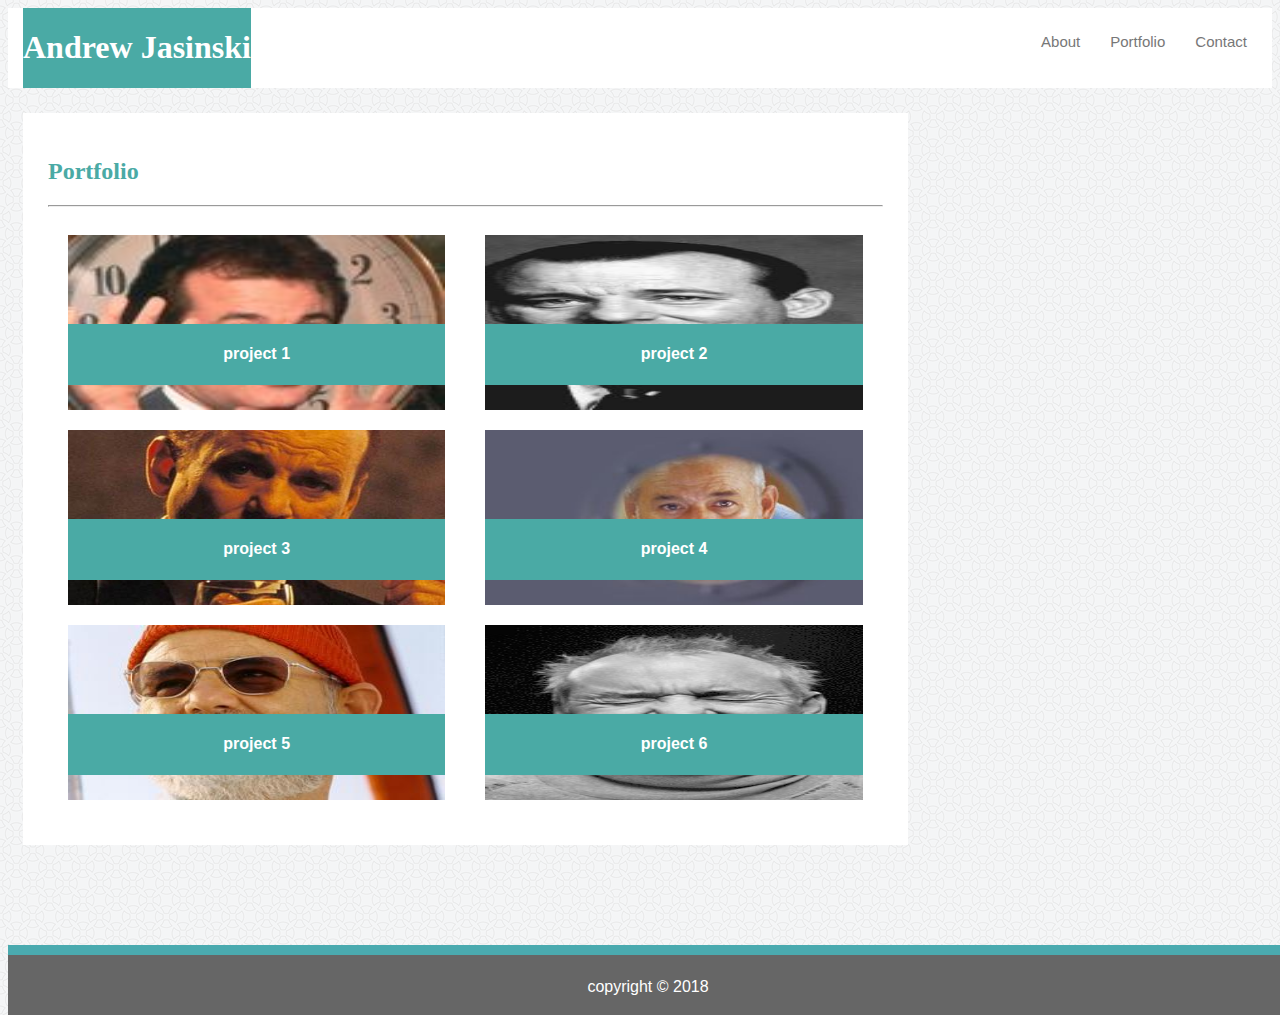
==== portfolio.html @ 6e618aa1 "final" ====
<!DOCTYPE html>
<html lang="en-us">

<head>

  <meta charset="UTF-8">
  <meta name="viewport" content="width=device-width">

  <title>Andrew Jasinski</title>

  <!--<link rel="stylesheet" href="assets/css/reset.css">-->
  <link rel="stylesheet" href="assets/css/style.css">
  <link rel="stylesheet" href="assets/css/headerstyle.css">
  <link rel="stylesheet" href="assets/css/footerstyle.css">
  <link rel="stylesheet" href="assets/css/imagestyle.css">



</head>


<body class="background">
  
    <header class="topnav">
            <div class="container">
            <div class="brand">
                <h1>Andrew Jasinski</h1>
            </div>
            <nav>
                <ul>
                    <li><a href="contact.html">Contact</a></li>
                    <li><a href="portfolio.html">Portfolio</a></li>
                    <li><a href="index.html">About</a></li>
                </ul>    
            </nav>  
            </div>
        </header>
    
    <div class="box-container">
        <div class="box-set">
            <h2>Portfolio</h2>
                <hr>

            <div class="row">
                <div class="column">
                    <div class="img-container">
                        <img class="portfolio" src="assets/images/murray1.jpg" alt="project1"/>
                        <div class="text-block">
                            <h4>project 1</h4> 
                        </div>
                    </div>
                    <div class="img-container">
                        <img class="portfolio" src="assets/images/murray3.jpg" alt="project3"/>
                        <div class="text-block">
                            <h4>project 3</h4>
                        </div>
                    </div>
                    <div class="img-container">
                        <img class="portfolio" src="assets/images/murray5.jpg" alt="project5"/>
                        <div class="text-block">
                            <h4>project 5</h4>
                        </div>
                    </div>
                </div>
                
                <div class="column">
                    <div class="img-container">
                        <img class="portfolio" src="assets/images/murray2.jpg" alt="project2"/>
                        <div class="text-block">
                            <h4>project 2</h4>
                        </div>
                    </div>
                    <div class="img-container">
                        <img class="portfolio" src="assets/images/murray4.jpg" alt="project4"/>
                        <div class="text-block">
                            <h4>project 4</h4>
                        </div>
                    </div> 
                    <div class="img-container">
                        <img class="portfolio" src="assets/images/murray6.jpg" alt="project6"/>
                        <div class="text-block">
                            <h4>project 6</h4>
                        </div>
                    </div>                 
                </div>
            </div>    
        </div>
    </div>

    <footer>
        <p>copyright &copy; 2018</p>
    </footer>

</body>
---- assets/css/style.css ----
body {
    font-family: 'Arial', 'Helvetica Neue', Helvetica, sans-serif;
    color: #777777;
}

.topnav {
    width: 100%;
    margin: auto;
    overflow: hidden;
} 
.container {
    width: 100%;
    margin: auto;
    overflow: hidden;
}

.box-container {
    width: 70%;
    margin-left: 15px;
    margin-right: 15px;
    overflow: hidden;
}

.box-set {
    position: relative;
    background: #ffffff;
    margin-top: 25px;
    padding: 25px;
}

.background {
    background-image: url("../images/circles-light.png"); 
}

#form-text {
    padding-bottom: 5px;
    font-family: 'Arial', 'Helvetica Neue', Helvetica, sans-serif;
    color: #777777;
}

input[type=text]{
    margin: 10px 0;
} 

input[type=email]{
    margin: 10px 0;
}

textarea[type=text] {
    margin: 10px 0;
}



h2 {
    font-family: 'Georgia', Times, Times New Roman, serif;
    color: #4aaaa5;
}


p { 
    line-height: 2.0;
}
 

  /*Media Queries*/

@media(max-width:980px){
    .box-container{     
       width: 66%;
       margin: 0;
       padding: 0;
    }

    .box-set{
        margin-left: 15px;
        margin-right: 5px;
    }

    .column,
    .img-container {
        flex: 100%;
        max-width: 100%;
        margin: 0;
        padding: 0;
    }

    img.profile {
        width: 35%;
    }

     .profile-container{
        width: 30%;
    }

}

@media(max-width:768px){
    .box-container{
        width: 100%;
        margin: 10px 15px;
    }

    .box-set{
        margin-right: 5%;
    }
    
    .column,
    .img-container{
        flex: 100%;
        max-width: 100%;

    }

    li{
        margin-top: 10px;
    }

     .profile-container {
        width: 30%;
    }


}

@media(max-width:640px){
    header{
        position: static;
    }

    header .brand{
        float: none;
        text-align: center;
        width: 100%;
    }

    nav {
        position: relative;
        margin-right: 25%;
        padding: 0;
        text-align: center;
    }

    li {
        margin-top: 0;
    }

    img.portfolio {
        width: 100%;
        flex: 100%;
    }

    .profile-container {
         width: 100%;
        }
    
    .column {
        flex: 100%;
        max-width: 100%;
    }

}
---- assets/css/headerstyle.css ----
header {
    background-color: #ffffff;
    min-height: 70px;
}

header .brand h1 {
    font-family: 'Georgia', Times, Times New Roman, serif;
}

header .brand {
    float: left;
    background-color: #4aaaa5;
    color: #ffffff;
    margin-left: 15px;
}

ul {
    margin: 0;
    padding: 10px;
}

nav li {
    display: inline-flex;
    float: right;
    padding: 15px;
    font-family: 'Arial', 'Helvetica Neue', Helvetica, sans-serif;
    text-align: center;
}

nav li a {
    text-decoration: none;
    color: #777777;
    font-size: 15px;
}
---- assets/css/footerstyle.css ----
footer {
    position: absolute;
    height: 60px;
    background-color: #666666;
    text-align: center;
    width: 100%;
    border-top: 10px #4aaaaf solid;
    margin-top: 100px;
    color: #fff
}
---- assets/css/imagestyle.css ----
.row {
    display: flex;
    flex-wrap: wrap;
    padding: 0;
}

.column {
    flex: 50%;
    max-width: 50%;
    padding: 0px;
} 

.img-container {
    position: relative;
    margin: 20px
}

img.portfolio {
    position: relative;
    width: 100%;
    height: 175px;
    vertical-align: middle;
}

.text-block {
    width: 100%;
    position: absolute;
    bottom: 25px;
    background-color: #4aaaa5;
    color: #ffffff;
    text-align: center;   
}

img.profile {
    width: 100%;
    float:left;
    padding: 10px;
}

.profile-container{
    width: 30%;
}
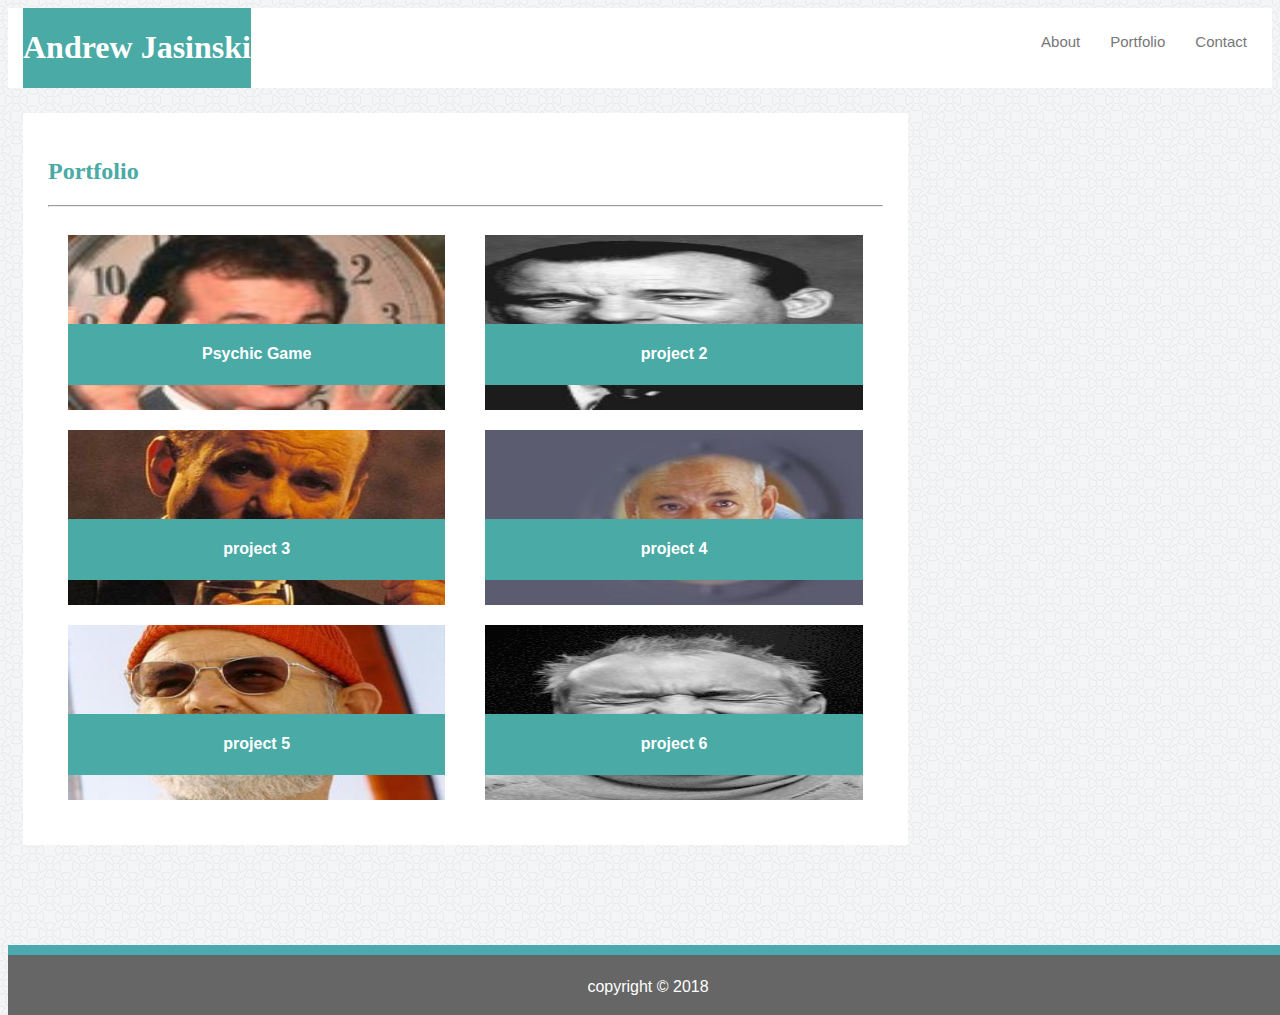
==== commit 5aa6d06a: "adding psychic game to portfolio page" ====
--- a/portfolio.html
+++ b/portfolio.html
@@ -44,10 +44,12 @@
             <div class="row">
                 <div class="column">
                     <div class="img-container">
+                        <a  href="https://andrewja01.github.io/Psychic-Game/">
                         <img class="portfolio" src="assets/images/murray1.jpg" alt="project1"/>
                         <div class="text-block">
-                            <h4>project 1</h4> 
+                            <h4>Psychic Game</h4> 
                         </div>
+                        </a>
                     </div>
                     <div class="img-container">
                         <img class="portfolio" src="assets/images/murray3.jpg" alt="project3"/>
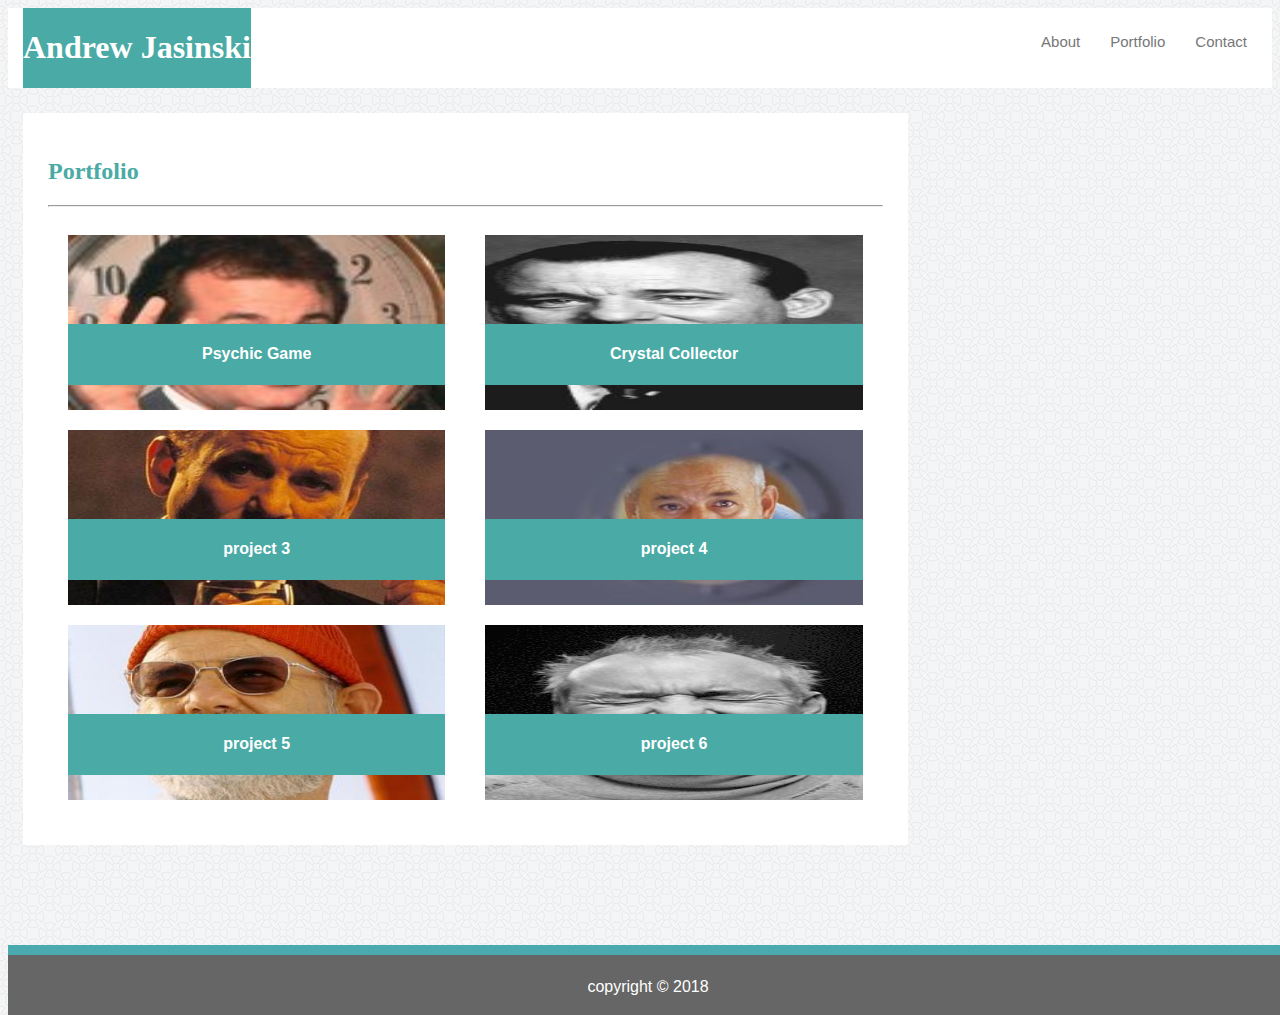
==== commit f1cd5877: "adding crystal collector game" ====
--- a/portfolio.html
+++ b/portfolio.html
@@ -67,10 +67,12 @@
                 
                 <div class="column">
                     <div class="img-container">
+                        <a  href="https://andrewja01.github.io/unit-4-game/">
                         <img class="portfolio" src="assets/images/murray2.jpg" alt="project2"/>
                         <div class="text-block">
-                            <h4>project 2</h4>
+                            <h4>Crystal Collector</h4>
                         </div>
+                        </a>
                     </div>
                     <div class="img-container">
                         <img class="portfolio" src="assets/images/murray4.jpg" alt="project4"/>
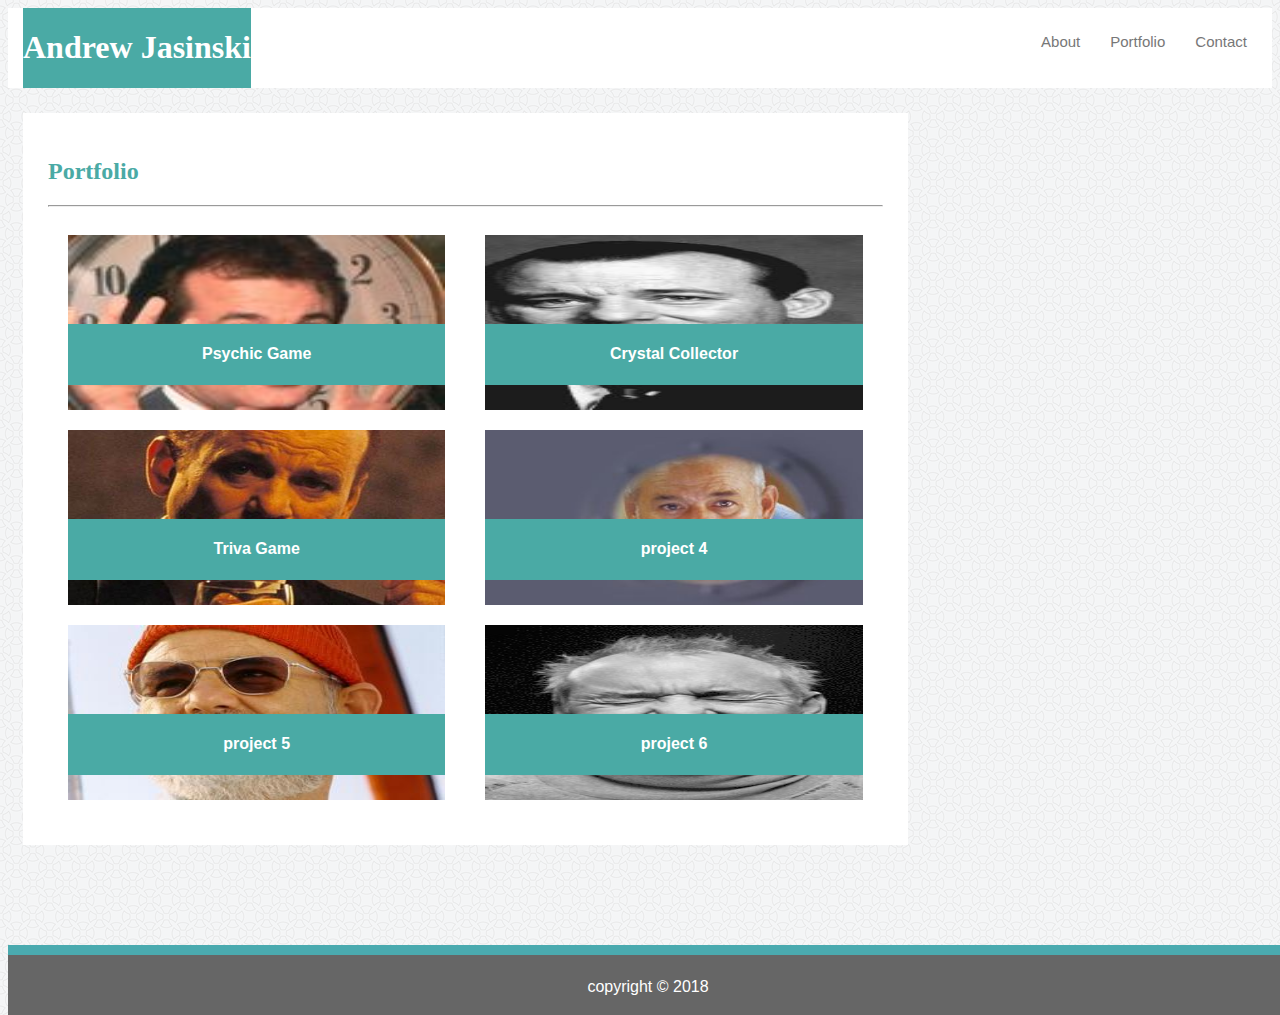
==== commit 0e7986bd: "added trivia game to image" ====
--- a/portfolio.html
+++ b/portfolio.html
@@ -54,14 +54,16 @@
                     <div class="img-container">
                         <img class="portfolio" src="assets/images/murray3.jpg" alt="project3"/>
                         <div class="text-block">
-                            <h4>project 3</h4>
+                            <h4>Triva Game</h4>
                         </div>
                     </div>
                     <div class="img-container">
+                        <a href-"https://andrewja01.github.io/TriviaGame/.">
                         <img class="portfolio" src="assets/images/murray5.jpg" alt="project5"/>
                         <div class="text-block">
                             <h4>project 5</h4>
                         </div>
+                        </a>
                     </div>
                 </div>
                 
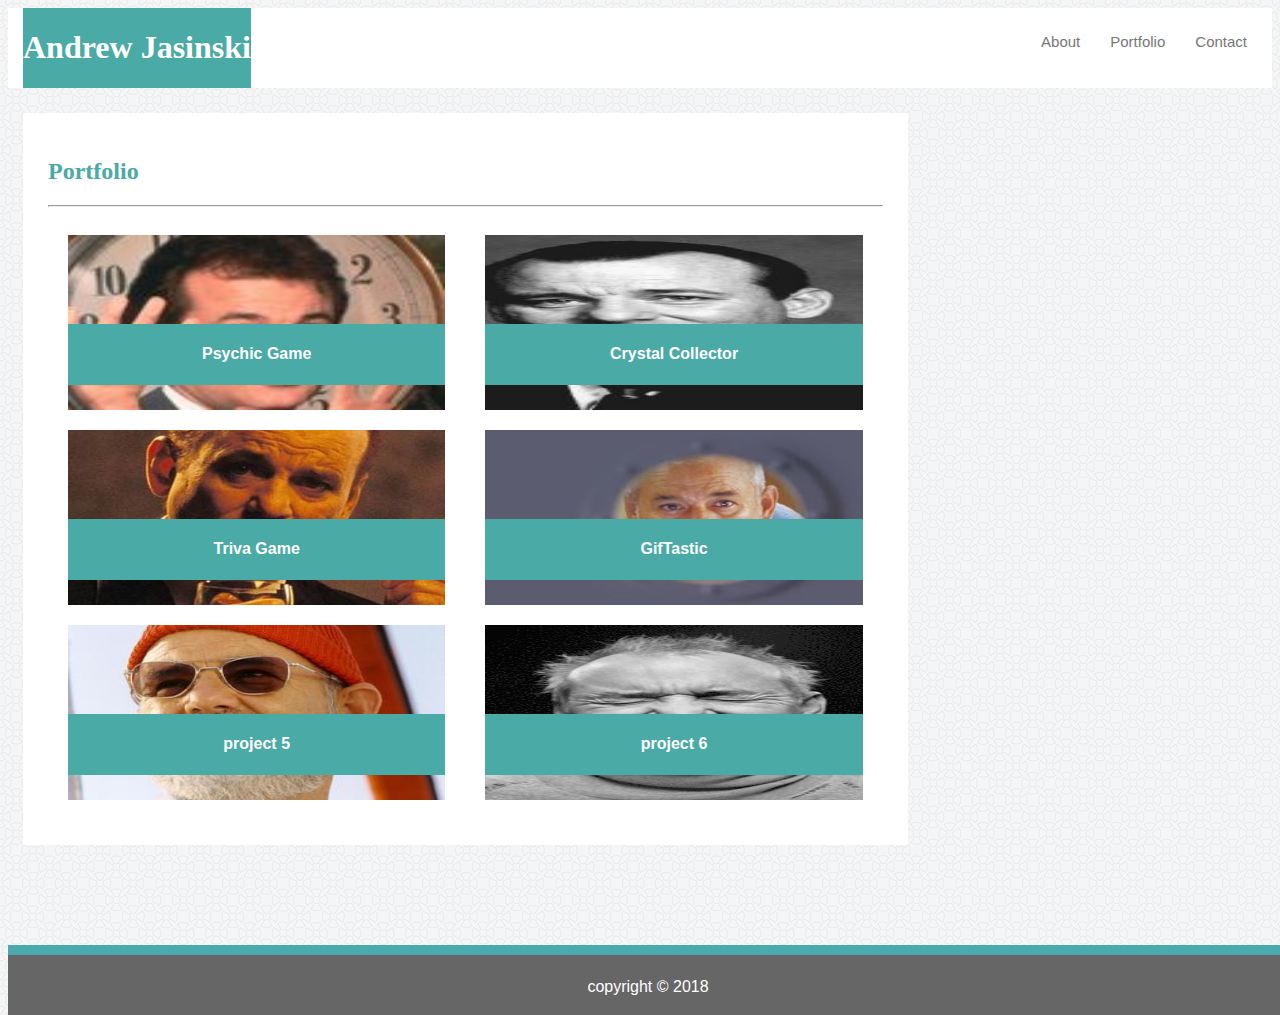
==== commit a2bc4aff: "adding giftastic to portfolio" ====
--- a/portfolio.html
+++ b/portfolio.html
@@ -52,13 +52,14 @@
                         </a>
                     </div>
                     <div class="img-container">
-                        <img class="portfolio" src="assets/images/murray3.jpg" alt="project3"/>
-                        <div class="text-block">
-                            <h4>Triva Game</h4>
+                        <a href="https://andrewja01.github.io/TriviaGame/.">
+                            <img class="portfolio" src="assets/images/murray3.jpg" alt="project3"/>
+                                <div class="text-block">
+                                <h4>Triva Game</h4>
+                                </div>
+                            </a>
                         </div>
-                    </div>
                     <div class="img-container">
-                        <a href-"https://andrewja01.github.io/TriviaGame/.">
                         <img class="portfolio" src="assets/images/murray5.jpg" alt="project5"/>
                         <div class="text-block">
                             <h4>project 5</h4>
@@ -77,10 +78,12 @@
                         </a>
                     </div>
                     <div class="img-container">
+                        <a href="https://andrewja01.github.io/GifTastic/">
                         <img class="portfolio" src="assets/images/murray4.jpg" alt="project4"/>
                         <div class="text-block">
-                            <h4>project 4</h4>
+                            <h4>GifTastic</h4>
                         </div>
+                        </a>
                     </div> 
                     <div class="img-container">
                         <img class="portfolio" src="assets/images/murray6.jpg" alt="project6"/>
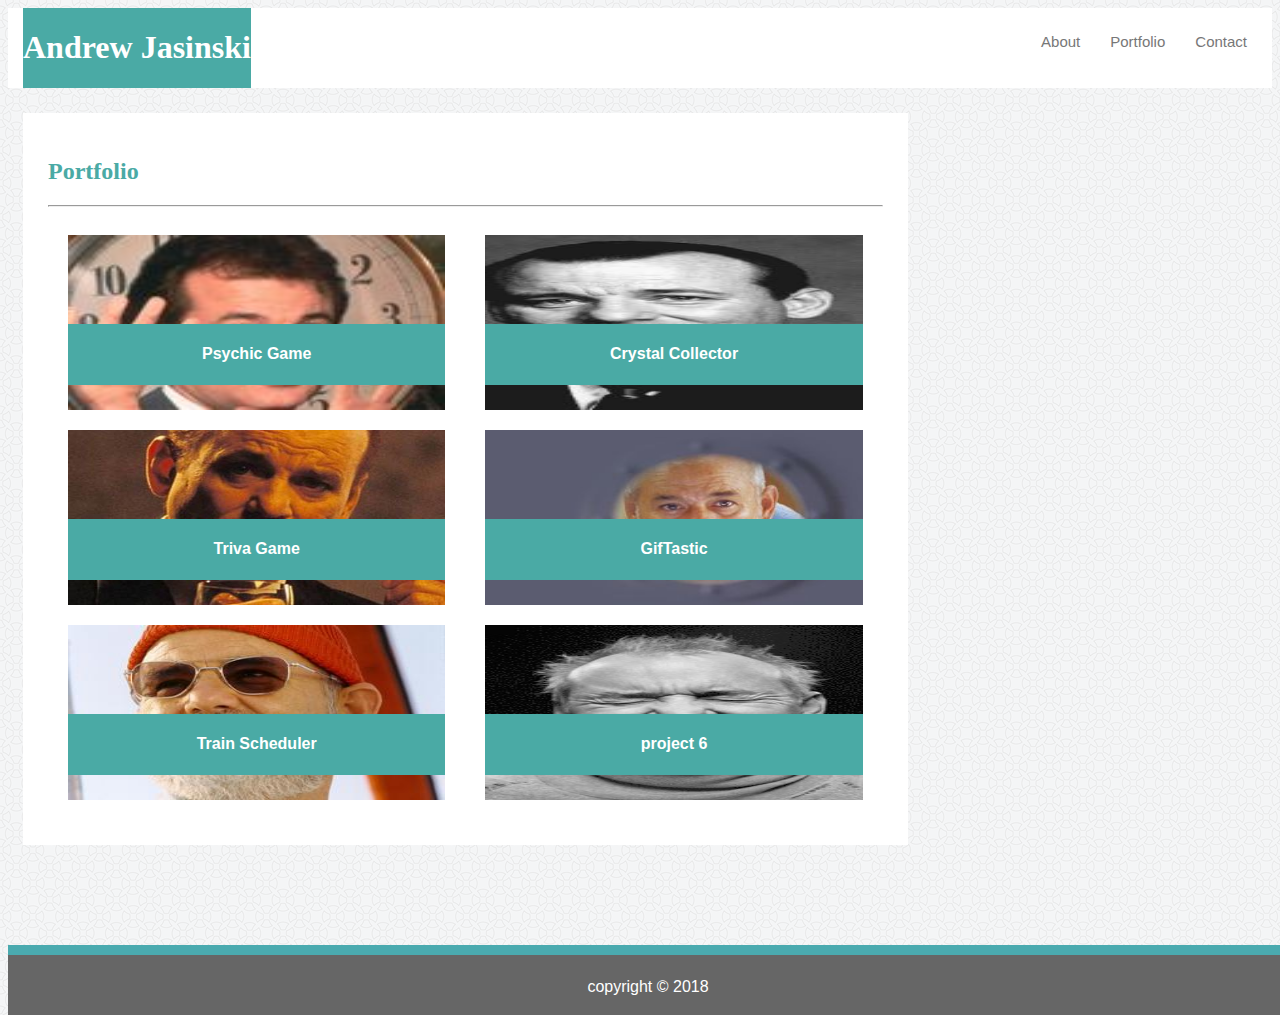
==== commit d0d95ddf: "added train scheduler" ====
--- a/portfolio.html
+++ b/portfolio.html
@@ -45,14 +45,14 @@
                 <div class="column">
                     <div class="img-container">
                         <a  href="https://andrewja01.github.io/Psychic-Game/">
-                        <img class="portfolio" src="assets/images/murray1.jpg" alt="project1"/>
-                        <div class="text-block">
-                            <h4>Psychic Game</h4> 
-                        </div>
+                            <img class="portfolio" src="assets/images/murray1.jpg" alt="project1"/>
+                            <div class="text-block">
+                                <h4>Psychic Game</h4> 
+                            </div>
                         </a>
                     </div>
                     <div class="img-container">
-                        <a href="https://andrewja01.github.io/TriviaGame/.">
+                        <a href="https://andrewja01.github.io/TriviaGame/">
                             <img class="portfolio" src="assets/images/murray3.jpg" alt="project3"/>
                                 <div class="text-block">
                                 <h4>Triva Game</h4>
@@ -60,10 +60,11 @@
                             </a>
                         </div>
                     <div class="img-container">
-                        <img class="portfolio" src="assets/images/murray5.jpg" alt="project5"/>
-                        <div class="text-block">
-                            <h4>project 5</h4>
-                        </div>
+                        <a  href="https://andrewja01.github.io/Train-Scheduler/">
+                            <img class="portfolio" src="assets/images/murray5.jpg" alt="project5"/>
+                            <div class="text-block">
+                                <h4>Train Scheduler</h4>
+                            </div>
                         </a>
                     </div>
                 </div>
@@ -71,18 +72,18 @@
                 <div class="column">
                     <div class="img-container">
                         <a  href="https://andrewja01.github.io/unit-4-game/">
-                        <img class="portfolio" src="assets/images/murray2.jpg" alt="project2"/>
-                        <div class="text-block">
-                            <h4>Crystal Collector</h4>
-                        </div>
+                            <img class="portfolio" src="assets/images/murray2.jpg" alt="project2"/>
+                            <div class="text-block">
+                                <h4>Crystal Collector</h4>
+                            </div>
                         </a>
                     </div>
                     <div class="img-container">
                         <a href="https://andrewja01.github.io/GifTastic/">
-                        <img class="portfolio" src="assets/images/murray4.jpg" alt="project4"/>
-                        <div class="text-block">
-                            <h4>GifTastic</h4>
-                        </div>
+                            <img class="portfolio" src="assets/images/murray4.jpg" alt="project4"/>
+                            <div class="text-block">
+                                <h4>GifTastic</h4>
+                            </div>
                         </a>
                     </div> 
                     <div class="img-container">
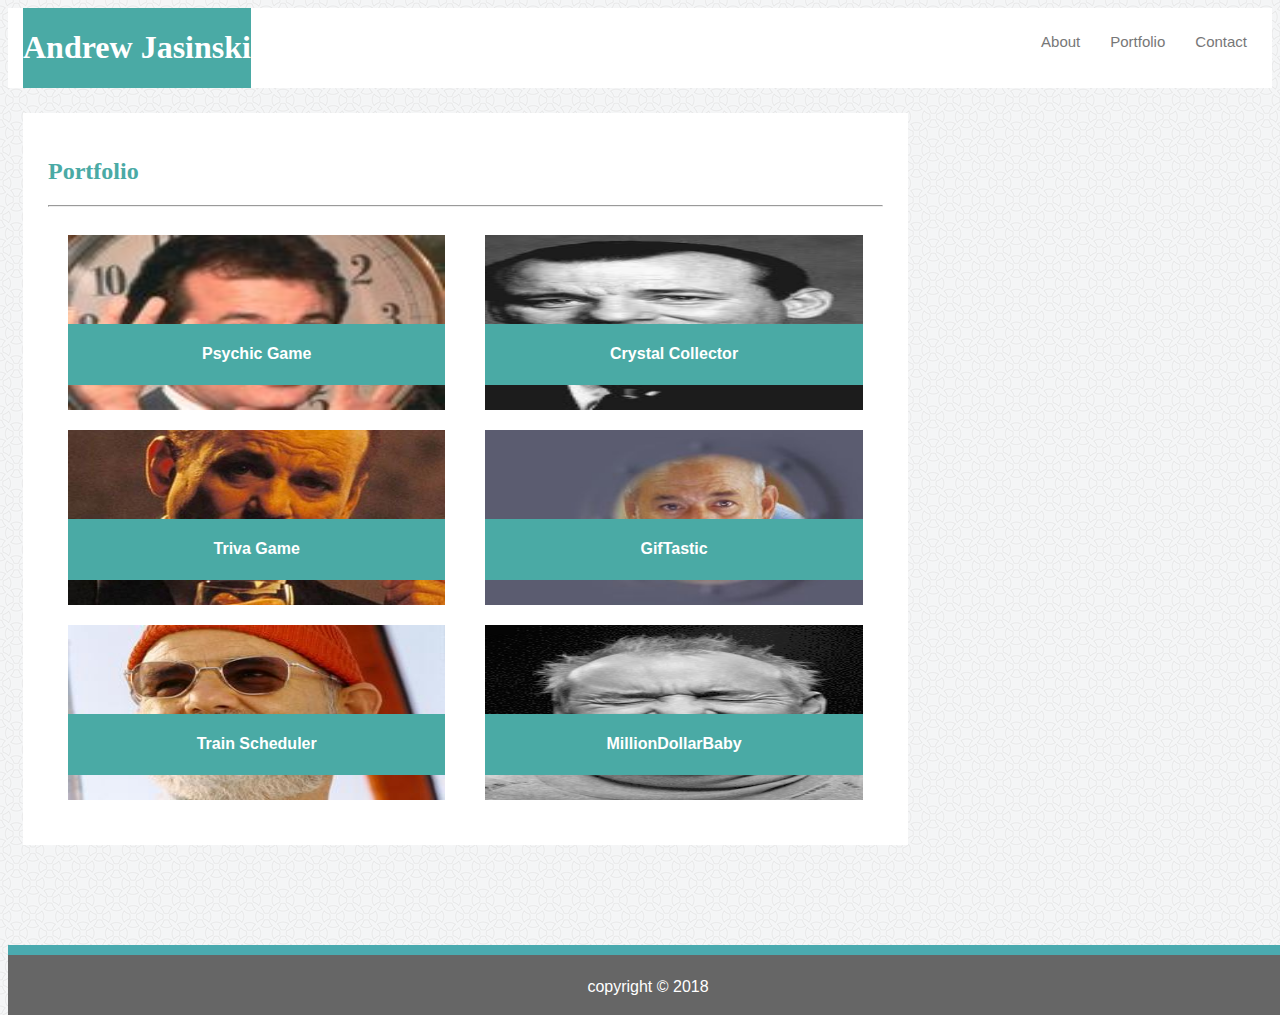
==== commit 0d556e8f: "adding project 1" ====
--- a/portfolio.html
+++ b/portfolio.html
@@ -3,16 +3,16 @@
 
 <head>
 
-  <meta charset="UTF-8">
-  <meta name="viewport" content="width=device-width">
+    <meta charset="UTF-8">
+    <meta name="viewport" content="width=device-width">
 
-  <title>Andrew Jasinski</title>
+    <title>Andrew Jasinski</title>
 
-  <!--<link rel="stylesheet" href="assets/css/reset.css">-->
-  <link rel="stylesheet" href="assets/css/style.css">
-  <link rel="stylesheet" href="assets/css/headerstyle.css">
-  <link rel="stylesheet" href="assets/css/footerstyle.css">
-  <link rel="stylesheet" href="assets/css/imagestyle.css">
+    <!--<link rel="stylesheet" href="assets/css/reset.css">-->
+    <link rel="stylesheet" href="assets/css/style.css">
+    <link rel="stylesheet" href="assets/css/headerstyle.css">
+    <link rel="stylesheet" href="assets/css/footerstyle.css">
+    <link rel="stylesheet" href="assets/css/imagestyle.css">
 
 
 
@@ -20,59 +20,65 @@
 
 
 <body class="background">
-  
+
     <header class="topnav">
-            <div class="container">
+        <div class="container">
             <div class="brand">
                 <h1>Andrew Jasinski</h1>
             </div>
             <nav>
                 <ul>
-                    <li><a href="contact.html">Contact</a></li>
-                    <li><a href="portfolio.html">Portfolio</a></li>
-                    <li><a href="index.html">About</a></li>
-                </ul>    
-            </nav>  
-            </div>
-        </header>
-    
+                    <li>
+                        <a href="contact.html">Contact</a>
+                    </li>
+                    <li>
+                        <a href="portfolio.html">Portfolio</a>
+                    </li>
+                    <li>
+                        <a href="index.html">About</a>
+                    </li>
+                </ul>
+            </nav>
+        </div>
+    </header>
+
     <div class="box-container">
         <div class="box-set">
             <h2>Portfolio</h2>
-                <hr>
+            <hr>
 
             <div class="row">
                 <div class="column">
                     <div class="img-container">
-                        <a  href="https://andrewja01.github.io/Psychic-Game/">
-                            <img class="portfolio" src="assets/images/murray1.jpg" alt="project1"/>
+                        <a href="https://andrewja01.github.io/Psychic-Game/">
+                            <img class="portfolio" src="assets/images/murray1.jpg" alt="project1" />
                             <div class="text-block">
-                                <h4>Psychic Game</h4> 
+                                <h4>Psychic Game</h4>
                             </div>
                         </a>
                     </div>
                     <div class="img-container">
                         <a href="https://andrewja01.github.io/TriviaGame/">
-                            <img class="portfolio" src="assets/images/murray3.jpg" alt="project3"/>
-                                <div class="text-block">
+                            <img class="portfolio" src="assets/images/murray3.jpg" alt="project3" />
+                            <div class="text-block">
                                 <h4>Triva Game</h4>
-                                </div>
-                            </a>
-                        </div>
+                            </div>
+                        </a>
+                    </div>
                     <div class="img-container">
-                        <a  href="https://andrewja01.github.io/Train-Scheduler/">
-                            <img class="portfolio" src="assets/images/murray5.jpg" alt="project5"/>
+                        <a href="https://andrewja01.github.io/Train-Scheduler/">
+                            <img class="portfolio" src="assets/images/murray5.jpg" alt="project5" />
                             <div class="text-block">
                                 <h4>Train Scheduler</h4>
                             </div>
                         </a>
                     </div>
                 </div>
-                
+
                 <div class="column">
                     <div class="img-container">
-                        <a  href="https://andrewja01.github.io/unit-4-game/">
-                            <img class="portfolio" src="assets/images/murray2.jpg" alt="project2"/>
+                        <a href="https://andrewja01.github.io/unit-4-game/">
+                            <img class="portfolio" src="assets/images/murray2.jpg" alt="project2" />
                             <div class="text-block">
                                 <h4>Crystal Collector</h4>
                             </div>
@@ -80,20 +86,21 @@
                     </div>
                     <div class="img-container">
                         <a href="https://andrewja01.github.io/GifTastic/">
-                            <img class="portfolio" src="assets/images/murray4.jpg" alt="project4"/>
+                            <img class="portfolio" src="assets/images/murray4.jpg" alt="project4" />
                             <div class="text-block">
                                 <h4>GifTastic</h4>
                             </div>
                         </a>
-                    </div> 
+                    </div>
                     <div class="img-container">
-                        <img class="portfolio" src="assets/images/murray6.jpg" alt="project6"/>
-                        <div class="text-block">
-                            <h4>project 6</h4>
-                        </div>
-                    </div>                 
+                        <a href="https://andrewja01.github.io/millionDollarBaby/">
+                            <img class="portfolio" src="assets/images/murray6.jpg" alt="project6" />
+                            <div class="text-block">
+                                <h4>MillionDollarBaby</h4>
+                            </div>
+                    </div>
                 </div>
-            </div>    
+            </div>
         </div>
     </div>
 
